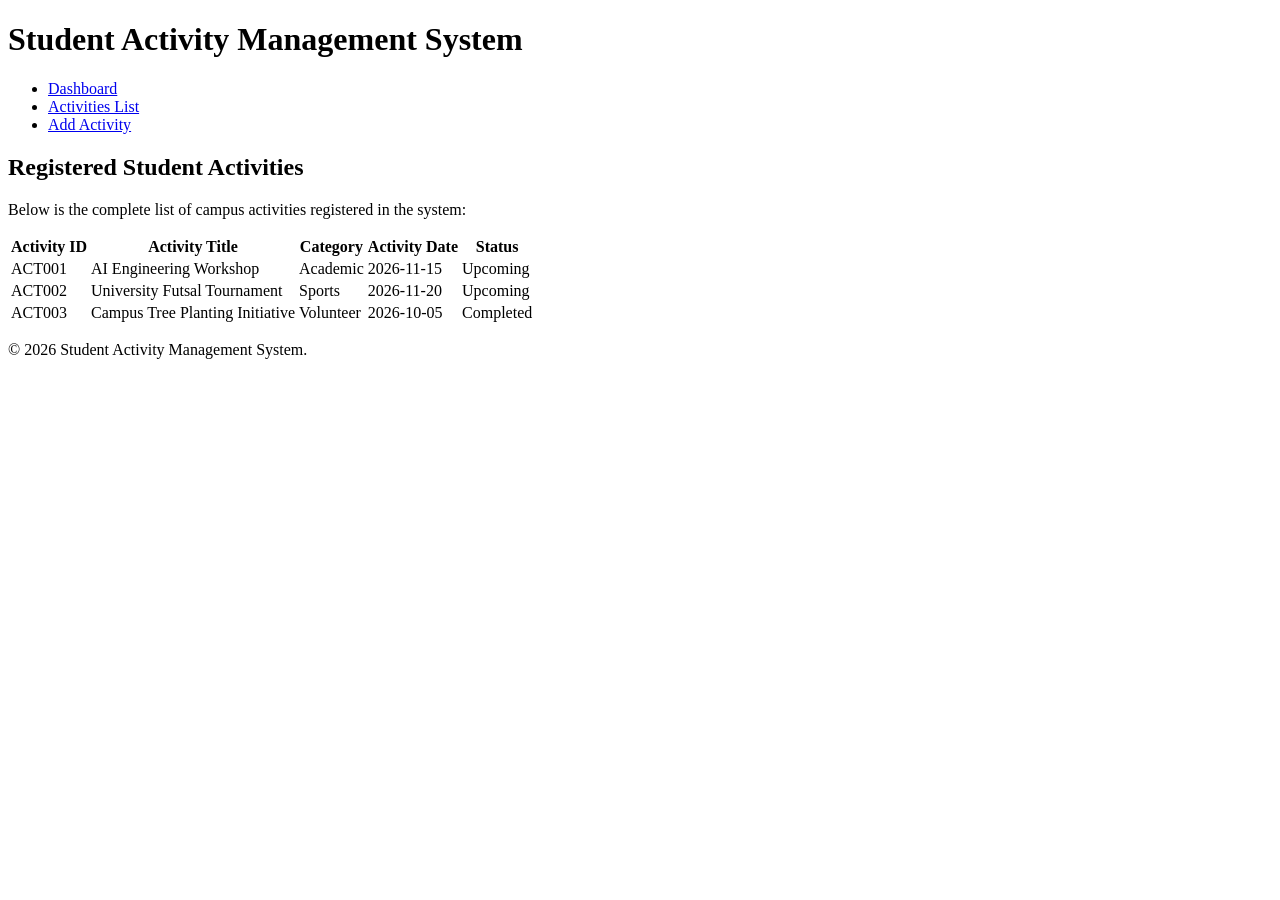
==== activities.html @ 3e9bb69b "Add files via upload" ====
<!DOCTYPE html>
<html lang="en">
<head>
    <meta charset="UTF-8">
    <meta name="viewport" content="width=device-width, initial-scale=1.0">
    <title>Activities List - Student Activity System</title>

    <link rel="stylesheet" href="css/style.css">
</head>
<body>

    <header id="main-header">
        <h1>Student Activity Management System</h1>
        <nav id="main-navigation">
            <ul class="nav-links">
                <li><a href="index.html" class="nav-link">Dashboard</a></li>
                <li><a href="activities.html" class="nav-link">Activities List</a></li>
                <li><a href="add-activity.html" class="nav-link">Add Activity</a></li>
            </ul>
        </nav>
    </header>

    <main class="container">
    <section>
        <h2>Registered Student Activities</h2>
        <p>Below is the complete list of campus activities registered in the system:</p>

        <div class="table-container">
            <table>
                <thead>
                    <tr>
                        <th>Activity ID</th>
                        <th>Activity Title</th>
                        <th>Category</th>
                        <th>Activity Date</th>
                        <th>Status</th>
                    </tr>
                </thead>
                <tbody>
                    <tr>
                        <td>ACT001</td>
                        <td>AI Engineering Workshop</td>
                        <td>Academic</td>
                        <td>2026-11-15</td>
                        <td><span class="badge badge-approved">Upcoming</span></td>
                    </tr>
                    <tr>
                        <td>ACT002</td>
                        <td>University Futsal Tournament</td>
                        <td>Sports</td>
                        <td>2026-11-20</td>
                        <td><span class="badge badge-approved">Upcoming</span></td>
                    </tr>
                    <tr>
                        <td>ACT003</td>
                        <td>Campus Tree Planting Initiative</td>
                        <td>Volunteer</td>
                        <td>2026-10-05</td>
                        <td><span class="badge badge-pending">Completed</span></td>
                    </tr>
                </tbody>
            </table>
        </div>
    </section>
</main>


    <footer>
        <p>&copy; 2026 Student Activity Management System.</p>
    </footer>

</body>
</html>
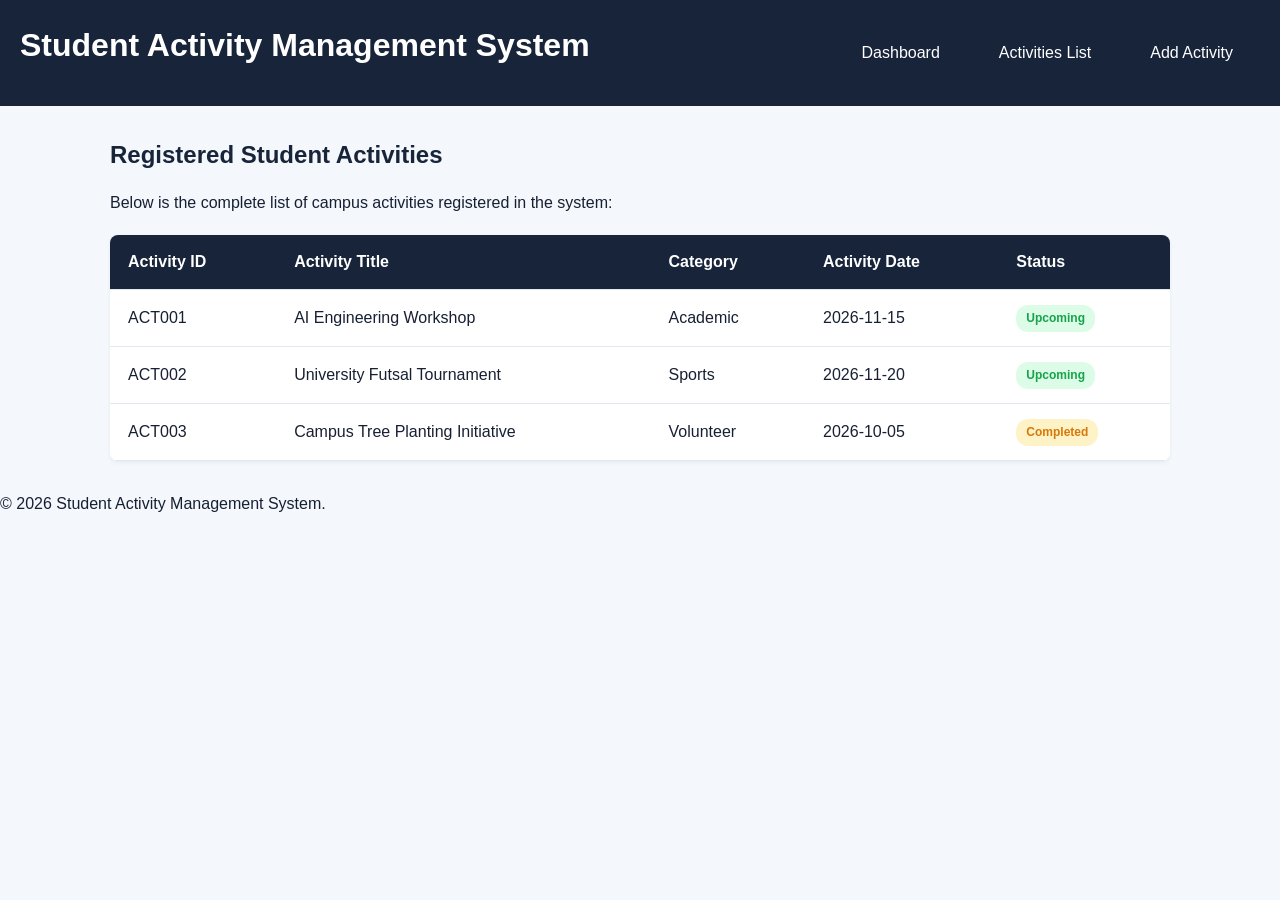
==== commit 185d22f1: "Update activities.html" ====
--- a/activities.html
+++ b/activities.html
@@ -5,7 +5,7 @@
     <meta name="viewport" content="width=device-width, initial-scale=1.0">
     <title>Activities List - Student Activity System</title>
 
-    <link rel="stylesheet" href="css/style.css">
+    <link rel="stylesheet" href="style.css">
 </head>
 <body>
 
--- a/style.css
+++ b/style.css
@@ -0,0 +1,237 @@
+/* Global Base Styling */
+* {
+    margin: 0;
+    padding: 0;
+    box-sizing: border-box;
+}
+
+body {
+    font-family: 'Segoe UI', Tahoma, Geneva, Verdana, sans-serif;
+    background-color: #F4F7FB;
+    color: #172033;
+    line-height: 1.6;
+}
+
+/* Header & Navigation */
+#main-header {
+    background-color: #17243A;
+    padding: 20px;
+}
+
+#main-header h1 {
+    color: #FFFFFF;
+}
+
+nav ul li {
+    display: inline-block;
+    margin-right: 15px;
+}
+
+.nav-link {
+    color: #FFFFFF;
+    text-decoration: none;
+}
+
+/* Selector Rules Demonstration (Task 5) */
+
+
+/* Card Box Model Implementation */
+.card-sample {
+    width: 300px;
+    padding: 20px;
+    border: 1px solid #99b7db;
+    margin: 15px;
+    background-color: #ddb8b8;
+}
+
+/* Page Layout Containers (Task 8) */
+.container {
+    max-width: 1100px;
+    margin: 30px auto;
+    padding: 0 20px;
+}
+
+h1, h2, h3 {
+    color: #17243A;
+    margin-bottom: 15px;
+}
+
+p {
+    margin-bottom: 12px;
+}
+/* Header & Navigation Bar Flexbox Layout */
+header {
+    background-color: #17243A;
+    padding: 15px 30px;
+    display: flex;
+    justify-content: space-between;
+    align-items: center;
+}
+
+.nav-links {
+    display: flex;
+    list-style: none;
+    gap: 20px;
+}
+
+.nav-links a {
+    color: #FFFFFF;
+    text-decoration: none;
+    font-weight: 500;
+    padding: 8px 12px;
+    border-radius: 4px;
+    transition: background-color 0.2s;
+}
+
+.nav-links a:hover {
+    background-color: #2563EB;
+}
+/* CSS Grid Dashboard Layout */
+.stats-grid {
+    display: grid;
+    grid-template-columns: repeat(3, 1fr);
+    gap: 20px;
+    margin-top: 20px;
+}
+
+.stat-card {
+    background-color: #FFFFFF;
+    padding: 24px;
+    border-radius: 8px;
+    border-left: 5px solid #2563EB;
+    box-shadow: 0 2px 4px rgba(0,0,0,0.05);
+}
+
+.stat-card h3 {
+    font-size: 14px;
+    color: #64748B;
+    text-transform: uppercase;
+}
+
+.stat-card .number {
+    font-size: 32px;
+    font-weight: bold;
+    color: #17243A;
+    margin-top: 8px;
+}
+
+/* Dashboard Components */
+.welcome-card {
+    background: #e3dbe2;
+    padding: 25px;
+    border-radius: 8px;
+    margin-bottom: 25px;
+    box-shadow: 0 2px 4px rgba(0,0,0,0.05);
+}
+/* Data Table Styling */
+.table-container {
+    background-color: #FFFFFF;
+    border-radius: 8px;
+    box-shadow: 0 2px 4px rgba(0,0,0,0.05);
+    overflow: hidden;
+    margin-top: 20px;
+}
+
+table {
+    width: 100%;
+    border-collapse: collapse;
+    text-align: left;
+}
+
+th, td {
+    padding: 14px 18px;
+    border-bottom: 1px solid #E2E8F0;
+}
+
+th {
+    background-color: #17243A;
+    color: #FFFFFF;
+    font-weight: 600;
+}
+
+tr:hover {
+    background-color: #F8FAFC;
+}
+
+.badge {
+    padding: 4px 10px;
+    border-radius: 12px;
+    font-size: 12px;
+    font-weight: bold;
+    display: inline-block;
+}
+
+.badge-approved { background: #DCFCE7; color: #16A34A; }
+.badge-pending { background: #FEF3C7; color: #D97706; }
+
+/* Form Layout & Inputs */
+.form-card {
+    background-color: #FFFFFF;
+    padding: 30px;
+    border-radius: 8px;
+    max-width: 600px;
+    margin: 0 auto;
+    box-shadow: 0 2px 4px rgba(0,0,0,0.05);
+}
+
+.form-group {
+    margin-bottom: 18px;
+}
+
+.form-group label {
+    display: block;
+    font-weight: 600;
+    margin-bottom: 6px;
+    color: #17243A;
+}
+
+.form-control {
+    width: 100%;
+    padding: 10px 14px;
+    border: 1px solid #CBD5E1;
+    border-radius: 6px;
+    font-size: 14px;
+}
+
+.form-control:focus {
+    outline: none;
+    border-color: #2563EB;
+    box-shadow: 0 0 0 3px rgba(37,99,235,0.15);
+}
+
+.btn-submit {
+    background-color: #2563EB;
+    color: #FFFFFF;
+    border: none;
+    padding: 12px 24px;
+    font-weight: bold;
+    border-radius: 6px;
+    cursor: pointer;
+}
+
+.btn-submit:hover {
+    background-color: #1D4ED8;
+}
+
+/* Responsive Media Queries */
+@media (max-width: 768px) {
+    header {
+        flex-direction: column;
+        align-items: flex-start;
+        gap: 15px;
+    }
+
+    .nav-links {
+        width: 100%;
+        flex-direction: column;
+        gap: 8px;
+    }
+
+    .stats-grid {
+        grid-template-columns: 1fr;
+    }
+
+    .table-container {
+        overflow-x: auto;
+    }
+}
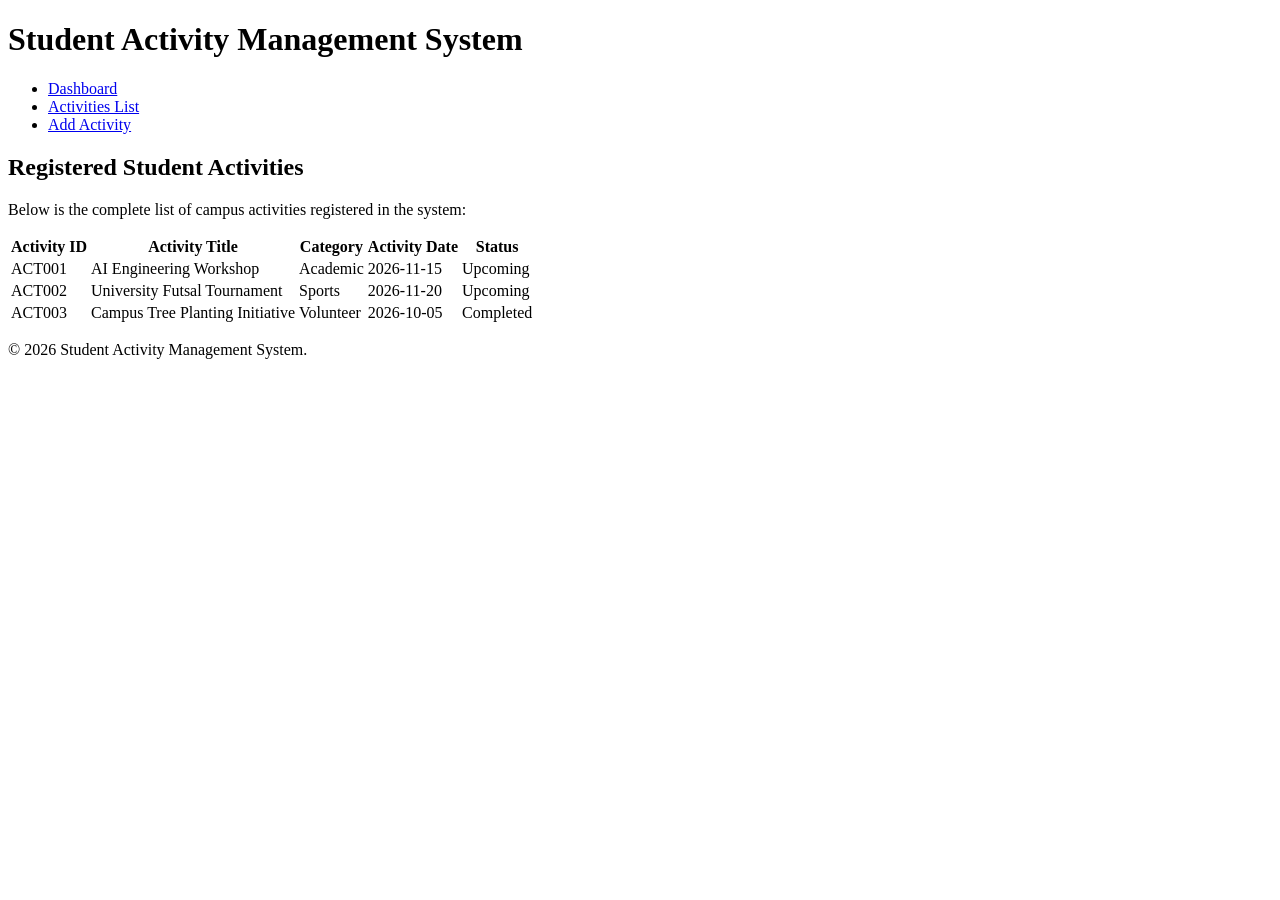
==== commit 197262b2: "Update activities.html" ====
--- a/activities.html
+++ b/activities.html
@@ -5,7 +5,7 @@
     <meta name="viewport" content="width=device-width, initial-scale=1.0">
     <title>Activities List - Student Activity System</title>
 
-    <link rel="stylesheet" href="style.css">
+    <link rel="stylesheet" href="css/style.css">
 </head>
 <body>
 
